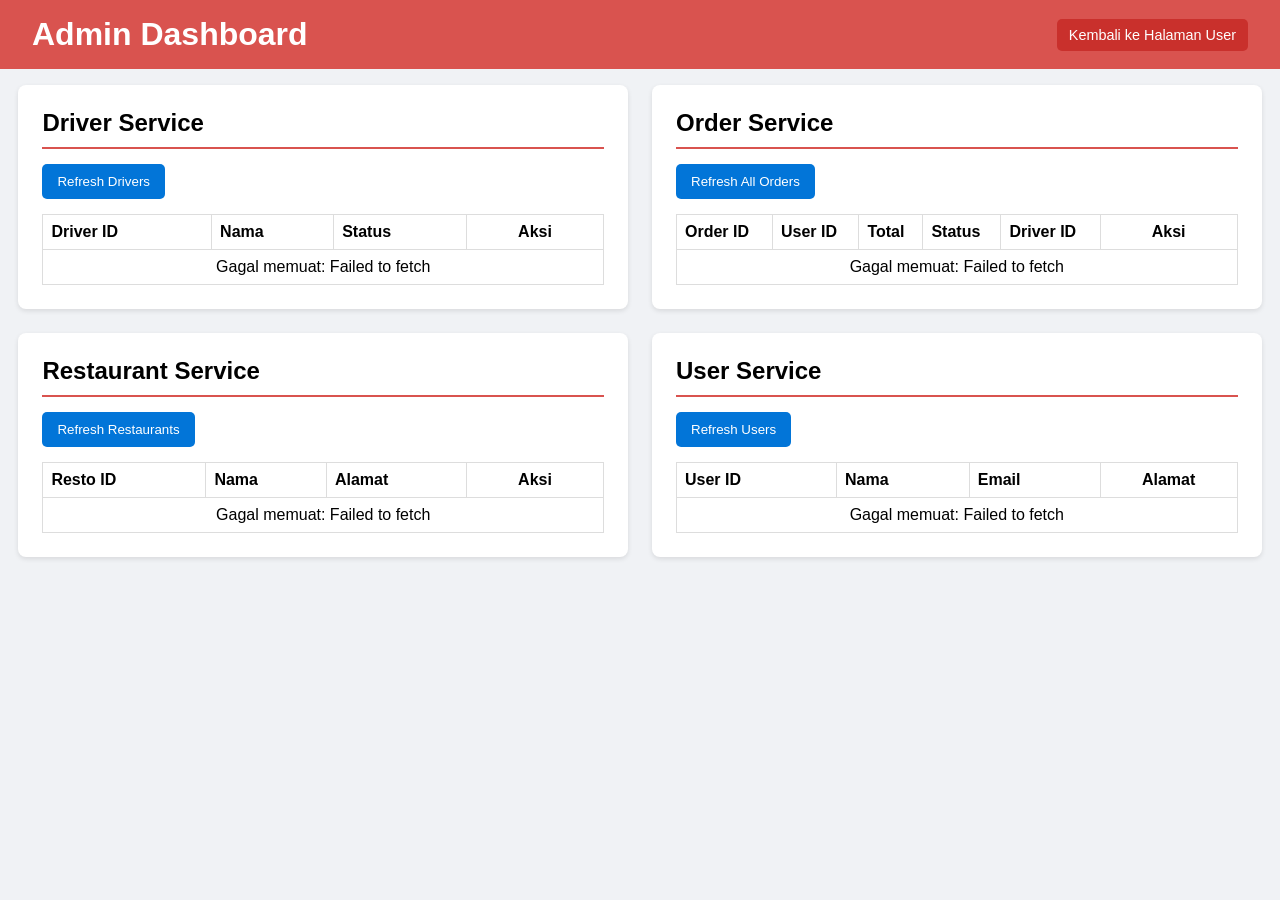
==== frontend/admin.html @ 0bcc0597 "cukup fix" ====
<!DOCTYPE html>
<html lang="en">
<head>
    <meta charset="UTF-8">
    <meta name="viewport" content="width=device-width, initial-scale=1.0">
    <title>Admin Dashboard</title>
    <link rel="stylesheet" href="admin.css">
</head>
<body>
    <header>
        <h1>Admin Dashboard</h1>
        <a href="index.html">Kembali ke Halaman User</a>
    </header>

    <div class="top-grid">
        <section class="panel">
            <div class="panel-header">
                <h2>Driver Service</h2>
                </div>
            <button id="refreshDriversBtn">Refresh Drivers</button>
            <table id="driver-table">
                <thead>
                    <tr>
                        <th>Driver ID</th>
                        <th>Nama</th>
                        <th>Status</th>
                        <th>Aksi</th>
                    </tr>
                </thead>
                <tbody id="driver-list-body"></tbody>
            </table>
        </section>

        <section class="panel">
             <div class="panel-header">
                <h2>Order Service</h2>
            </div>
            <button id="refreshOrdersBtn">Refresh All Orders</button>
            <table id="order-table">
                <thead>
                    <tr>
                        <th>Order ID</th>
                        <th>User ID</th>
                        <th>Total</th>
                        <th>Status</th>
                        <th>Driver ID</th>
                        <th>Aksi</th>
                    </tr>
                </thead>
                <tbody id="order-list-body"></tbody>
            </table>
        </section>

        <section class="panel">
            <div class="panel-header">
                <h2>Restaurant Service</h2>
                </div>
            <button id="refreshRestosBtn">Refresh Restaurants</button>
            <table id="resto-table">
                <thead>
                    <tr>
                        <th>Resto ID</th>
                        <th>Nama</th>
                        <th>Alamat</th>
                        <th>Aksi</th>
                    </tr>
                </thead>
                <tbody id="resto-list-body"></tbody>
            </table>
        </section>

        <section class="panel">
             <div class="panel-header">
                <h2>User Service</h2>
                </div>
            <button id="refreshUsersBtn">Refresh Users</button>
            <table id="user-table">
                <thead>
                    <tr>
                        <th>User ID</th>
                        <th>Nama</th>
                        <th>Email</th>
                        <th>Alamat</th>
                        </tr>
                </thead>
                <tbody id="user-list-body"></tbody>
            </table>
        </section>
    </div>

    <section id="menu-panel" class="panel full-width hidden">
        <h2 id="menu-panel-title"></h2>
        
        <hr>
        
        <form id="menu-form">
            <input type="hidden" id="menu-id-input">
            <input type="hidden" id="menu-resto-id-input">
            
            <div class="form-inline">
                <div class="form-group">
                    <label for="menu-name">Nama Menu</label>
                    <input type="text" id="menu-name" placeholder="Nasi Goreng" required>
                </div>
                <div class="form-group">
                    <label for="menu-price">Harga (Rp)</label>
                    <input type="number" id="menu-price" placeholder="15000" required>
                </div>
                <button type="submit" id="menu-submit-btn" class="submit-btn green">Tambah Menu</button>
                <button type="button" id="menu-cancel-btn" class="submit-btn gray hidden">Batal Edit</button>
            </div>
        </form>
        
        <hr>

        <h3>Daftar Menu Saat Ini</h3>
        <div class="table-container">
            <table id="menu-list-table">
                <thead>
                    <tr>
                        <th>Menu ID</th>
                        <th>Nama</th>
                        <th>Harga</th>
                        <th>Aksi</th>
                    </tr>
                </thead>
                <tbody id="menu-list-body"></tbody>
            </table>
        </div>
    </section>

    <script src="admin.js"></script>
</body>
</html>
---- frontend/admin.css ----
/* frontend/admin.css */
body {
    font-family: Arial, sans-serif;
    margin: 0;
    padding: 0;
    background-color: #f0f2f5;
}
header {
    background-color: #d9534f;
    color: white;
    padding: 1rem 2rem;
    display: flex;
    justify-content: space-between;
    align-items: center;
}
header h1 { margin: 0; }
header a {
    color: white;
    font-size: 0.9em;
    background: #c9302c;
    padding: 8px 12px;
    border-radius: 5px;
    text-decoration: none;
}

/* Layout Grid 2x2 */
.top-grid {
    display: flex;
    flex-wrap: wrap;
    justify-content: center;
    padding: 1rem;
    gap: 1.5rem;
}
.panel {
    background: white;
    border-radius: 8px;
    box-shadow: 0 2px 5px rgba(0,0,0,0.1);
    padding: 1.5rem;
    display: flex;
    flex-direction: column;
}
.top-grid .panel {
    width: 45%; /* Dua panel per baris */
    min-width: 400px;
}

/* Layout Panel Full-Width (untuk Menu) */
.full-width {
    width: 92%; /* Lebar penuh - sedikit margin */
    margin: 0 auto 1.5rem auto;
}
.hidden {
    display: none;
}

/* Header Panel (Judul) */
.panel-header {
    display: flex;
    justify-content: space-between;
    align-items: center;
    border-bottom: 2px solid #d9534f;
    padding-bottom: 10px;
}
.panel h2 {
    margin: 0;
    padding: 0;
    border: none;
}
.add-new-btn {
    background-color: #5bc0de;
    color: white;
    border: none;
    padding: 8px 12px;
    border-radius: 5px;
    cursor: pointer;
    font-size: 0.9em;
    margin: 0;
}
.add-new-btn:hover {
    background-color: #31b0d5;
}

/* Tombol refresh */
button {
    background-color: #0275d8;
    color: white;
    border: none;
    padding: 10px 15px;
    border-radius: 5px;
    cursor: pointer;
    margin-top: 15px;
    margin-bottom: 15px;
    align-self: flex-start;
}
button:hover {
    background-color: #025aa5;
}

/* Style Tabel */
table {
    width: 100%;
    border-collapse: collapse;
}
table th, table td {
    border: 1px solid #ddd;
    padding: 8px;
    text-align: left;
    word-break: break-all;
}
table th:last-child, table td:last-child {
    width: 120px;
    text-align: center;
}
.action-btn {
    background-color: #f0ad4e; /* Oranye */
    color: white;
    padding: 5px 8px;
    font-size: 0.85em;
    border: none;
    border-radius: 4px;
    cursor: pointer;
    margin: 2px;
}
.action-btn.red { background-color: #d9534f; }
.action-btn.green { background-color: #5cb85c; }
.action-btn.blue { background-color: #0275d8; }
.action-btn:disabled { background-color: #aaa; }

/* Pewarnaan Status */
.status-available { color: #27ae60; font-weight: bold; }
.status-on_trip { color: #e67e22; font-weight: bold; }
.status-pending { color: #e67e22; font-weight: bold; }
.status-confirmed { color: #27ae60; font-weight: bold; }
.status-delivered { color: #6c757d; font-weight: bold; }

/* Style Panel Menu */
.form-inline {
    display: flex;
    gap: 1rem;
    align-items: flex-end;
}
.form-inline .form-group {
    flex-grow: 1;
}
.form-inline button {
    margin-bottom: 1rem;
    width: auto;
    flex-shrink: 0;
}
.form-group {
    margin-bottom: 1rem;
    display: flex;
    flex-direction: column;
}
.form-group label {
    font-weight: bold;
    margin-bottom: 5px;
}
.form-group input {
    padding: 10px;
    border: 1px solid #ccc;
    border-radius: 5px;
    font-size: 1em;
}
.submit-btn.green {
    background-color: #5cb85c;
    margin-top: 0;
}
.submit-btn.gray {
    background-color: #aaa;
    margin-top: 0;
}
.table-container {
    overflow-y: auto;
    max-height: 300px;
    margin-top: 1rem;
}
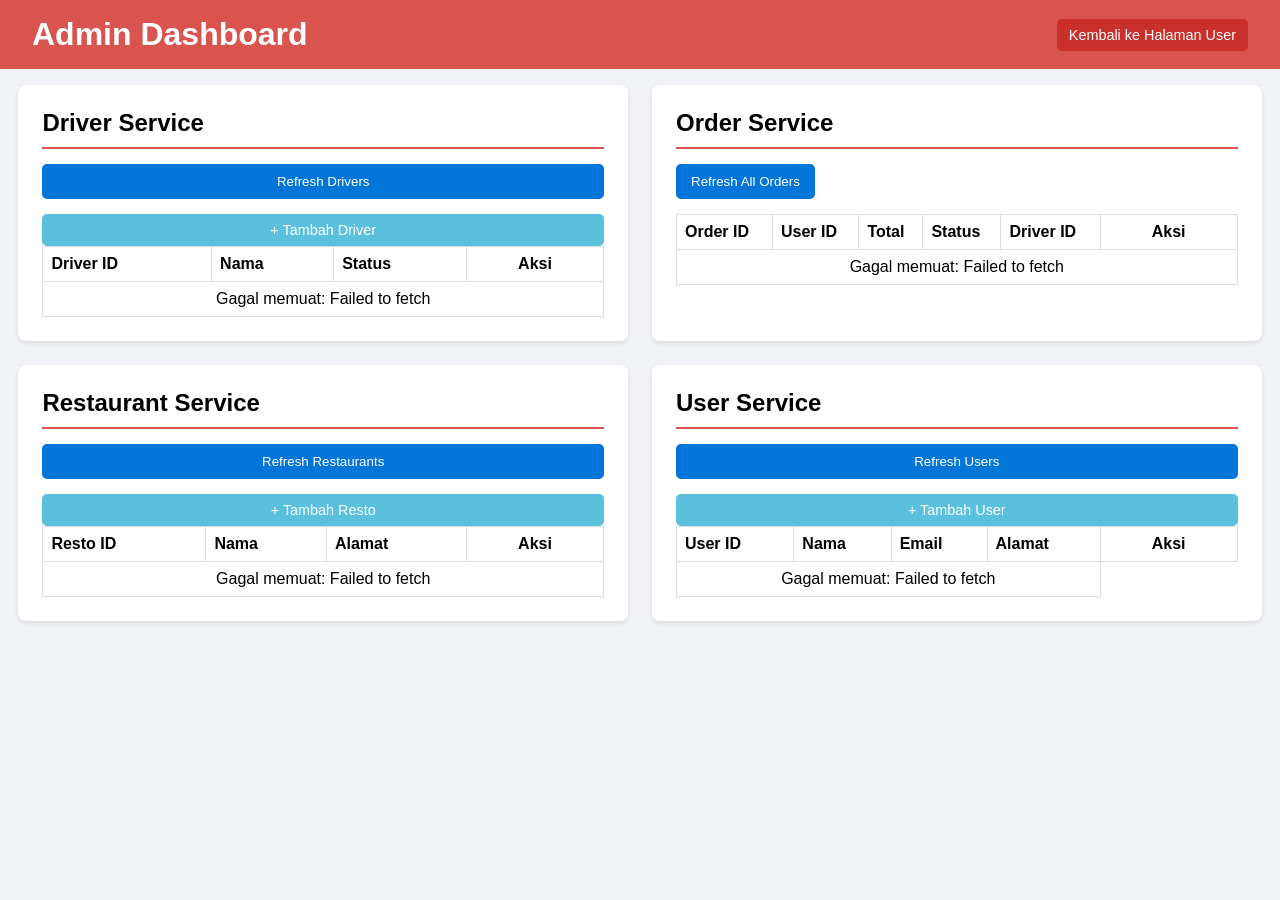
==== commit 73f711d3: "udah cukup fix" ====
--- a/frontend/admin.html
+++ b/frontend/admin.html
@@ -16,8 +16,11 @@
         <section class="panel">
             <div class="panel-header">
                 <h2>Driver Service</h2>
-                </div>
-            <button id="refreshDriversBtn">Refresh Drivers</button>
+            </div>
+            <div class="lok_btn">
+                <button id="refreshDriversBtn">Refresh Drivers</button>
+                <button class="add-new-btn" id="add-driver-btn">+ Tambah Driver</button>
+            </div>
             <table id="driver-table">
                 <thead>
                     <tr>
@@ -54,8 +57,11 @@
         <section class="panel">
             <div class="panel-header">
                 <h2>Restaurant Service</h2>
-                </div>
-            <button id="refreshRestosBtn">Refresh Restaurants</button>
+            </div>
+            <div class="lok_btn">
+                <button id="refreshRestosBtn">Refresh Restaurants</button>
+                <button class="add-new-btn" id="add-resto-btn">+ Tambah Resto</button>
+            </div>
             <table id="resto-table">
                 <thead>
                     <tr>
@@ -72,8 +78,11 @@
         <section class="panel">
              <div class="panel-header">
                 <h2>User Service</h2>
-                </div>
-            <button id="refreshUsersBtn">Refresh Users</button>
+            </div>
+            <div class="lok_btn">
+                <button id="refreshUsersBtn">Refresh Users</button>
+                <button class="add-new-btn" id="add-user-btn">+ Tambah User</button>
+            </div>
             <table id="user-table">
                 <thead>
                     <tr>
@@ -81,6 +90,7 @@
                         <th>Nama</th>
                         <th>Email</th>
                         <th>Alamat</th>
+                        <th>Aksi</th>
                         </tr>
                 </thead>
                 <tbody id="user-list-body"></tbody>
@@ -91,25 +101,13 @@
     <section id="menu-panel" class="panel full-width hidden">
         <h2 id="menu-panel-title"></h2>
         
+        <input type="hidden" id="menu-resto-id-input">
+        
         <hr>
         
-        <form id="menu-form">
-            <input type="hidden" id="menu-id-input">
-            <input type="hidden" id="menu-resto-id-input">
-            
-            <div class="form-inline">
-                <div class="form-group">
-                    <label for="menu-name">Nama Menu</label>
-                    <input type="text" id="menu-name" placeholder="Nasi Goreng" required>
-                </div>
-                <div class="form-group">
-                    <label for="menu-price">Harga (Rp)</label>
-                    <input type="number" id="menu-price" placeholder="15000" required>
-                </div>
-                <button type="submit" id="menu-submit-btn" class="submit-btn green">Tambah Menu</button>
-                <button type="button" id="menu-cancel-btn" class="submit-btn gray hidden">Batal Edit</button>
-            </div>
-        </form>
+        <button type="button" id="add-menu-btn" class="submit-btn green" style="align-self: flex-start; margin-bottom: 1rem;">
+            Tambah Menu Baru
+        </button>
         
         <hr>
 
@@ -129,6 +127,25 @@
         </div>
     </section>
 
+    <div id="edit-modal" class="modal-overlay">
+        <div class="modal-content">
+            <span class="modal-close-btn" id="modal-close-btn">&times;</span>
+            
+            <h2 id="modal-title">Edit Item</h2>
+            
+            <form id="modal-form">
+                <div id="modal-form-body"></div>
+                
+                <input type="hidden" id="modal-item-id">
+                <input type="hidden" id="modal-service-type">
+                
+                <hr>
+                
+                <button type="submit" class="submit-btn green">Simpan Perubahan</button>
+            </form>
+        </div>
+    </div>
+
     <script src="admin.js"></script>
 </body>
 </html>
--- a/frontend/admin.css
+++ b/frontend/admin.css
@@ -95,6 +95,10 @@
 button:hover {
     background-color: #025aa5;
 }
+.lok_btn{
+    display: grid;
+    grid-template-columns: auto;
+}
 
 /* Style Tabel */
 table {
@@ -143,7 +147,7 @@
     flex-grow: 1;
 }
 .form-inline button {
-    margin-bottom: 1rem;
+    margin-top: 24px;
     width: auto;
     flex-shrink: 0;
 }
@@ -164,14 +168,88 @@
 }
 .submit-btn.green {
     background-color: #5cb85c;
-    margin-top: 0;
+    margin-top: 24px;
 }
 .submit-btn.gray {
     background-color: #aaa;
-    margin-top: 0;
+    margin-top: 24px;
 }
 .table-container {
     overflow-y: auto;
     max-height: 300px;
     margin-top: 1rem;
 }
+
+/* ======================= MODAL EDIT ======================= */
+.modal-overlay {
+    display: none; /* Sembunyi secara default */
+    position: fixed; /* Tetap di layar */
+    z-index: 1000; /* Muncul di atas segalanya */
+    left: 0;
+    top: 0;
+    width: 100%;
+    height: 100%;
+    overflow: auto; 
+    background-color: rgba(0,0,0,0.5); /* Latar belakang gelap transparan */
+    
+    /* Untuk menengahkan modal-content */
+    justify-content: center;
+    align-items: center;
+}
+
+/* Kelas ini akan kita tambahkan via JS untuk memunculkan modal */
+.modal-overlay.show {
+    display: flex; 
+}
+
+.modal-content {
+    background-color: #fefefe;
+    margin: auto;
+    padding: 2rem;
+    border: 1px solid #888;
+    width: 80%;
+    max-width: 500px; /* Batas lebar maksimum */
+    border-radius: 8px;
+    box-shadow: 0 4px 10px rgba(0,0,0,0.2);
+    position: relative; /* Untuk posisi tombol close */
+}
+
+/* Tombol Close (X) */
+.modal-close-btn {
+    color: #aaa;
+    position: absolute;
+    top: 10px;
+    right: 20px;
+    font-size: 28px;
+    font-weight: bold;
+}
+.modal-close-btn:hover,
+.modal-close-btn:focus {
+    color: black;
+    text-decoration: none;
+    cursor: pointer;
+}
+
+/* Styling untuk form di dalam modal */
+#modal-form-body .form-group {
+    margin-bottom: 1rem;
+    display: flex;
+    flex-direction: column;
+}
+#modal-form-body .form-group label {
+    font-weight: bold;
+    margin-bottom: 5px;
+}
+#modal-form-body .form-group input {
+    padding: 10px;
+    border: 1px solid #ccc;
+    border-radius: 5px;
+    font-size: 1em;
+}
+
+/* Pastikan tombol simpan di modal lebarnya penuh */
+#modal-form .submit-btn {
+    width: 100%;
+    margin-top: 15px;
+    padding: 12px;
+}
